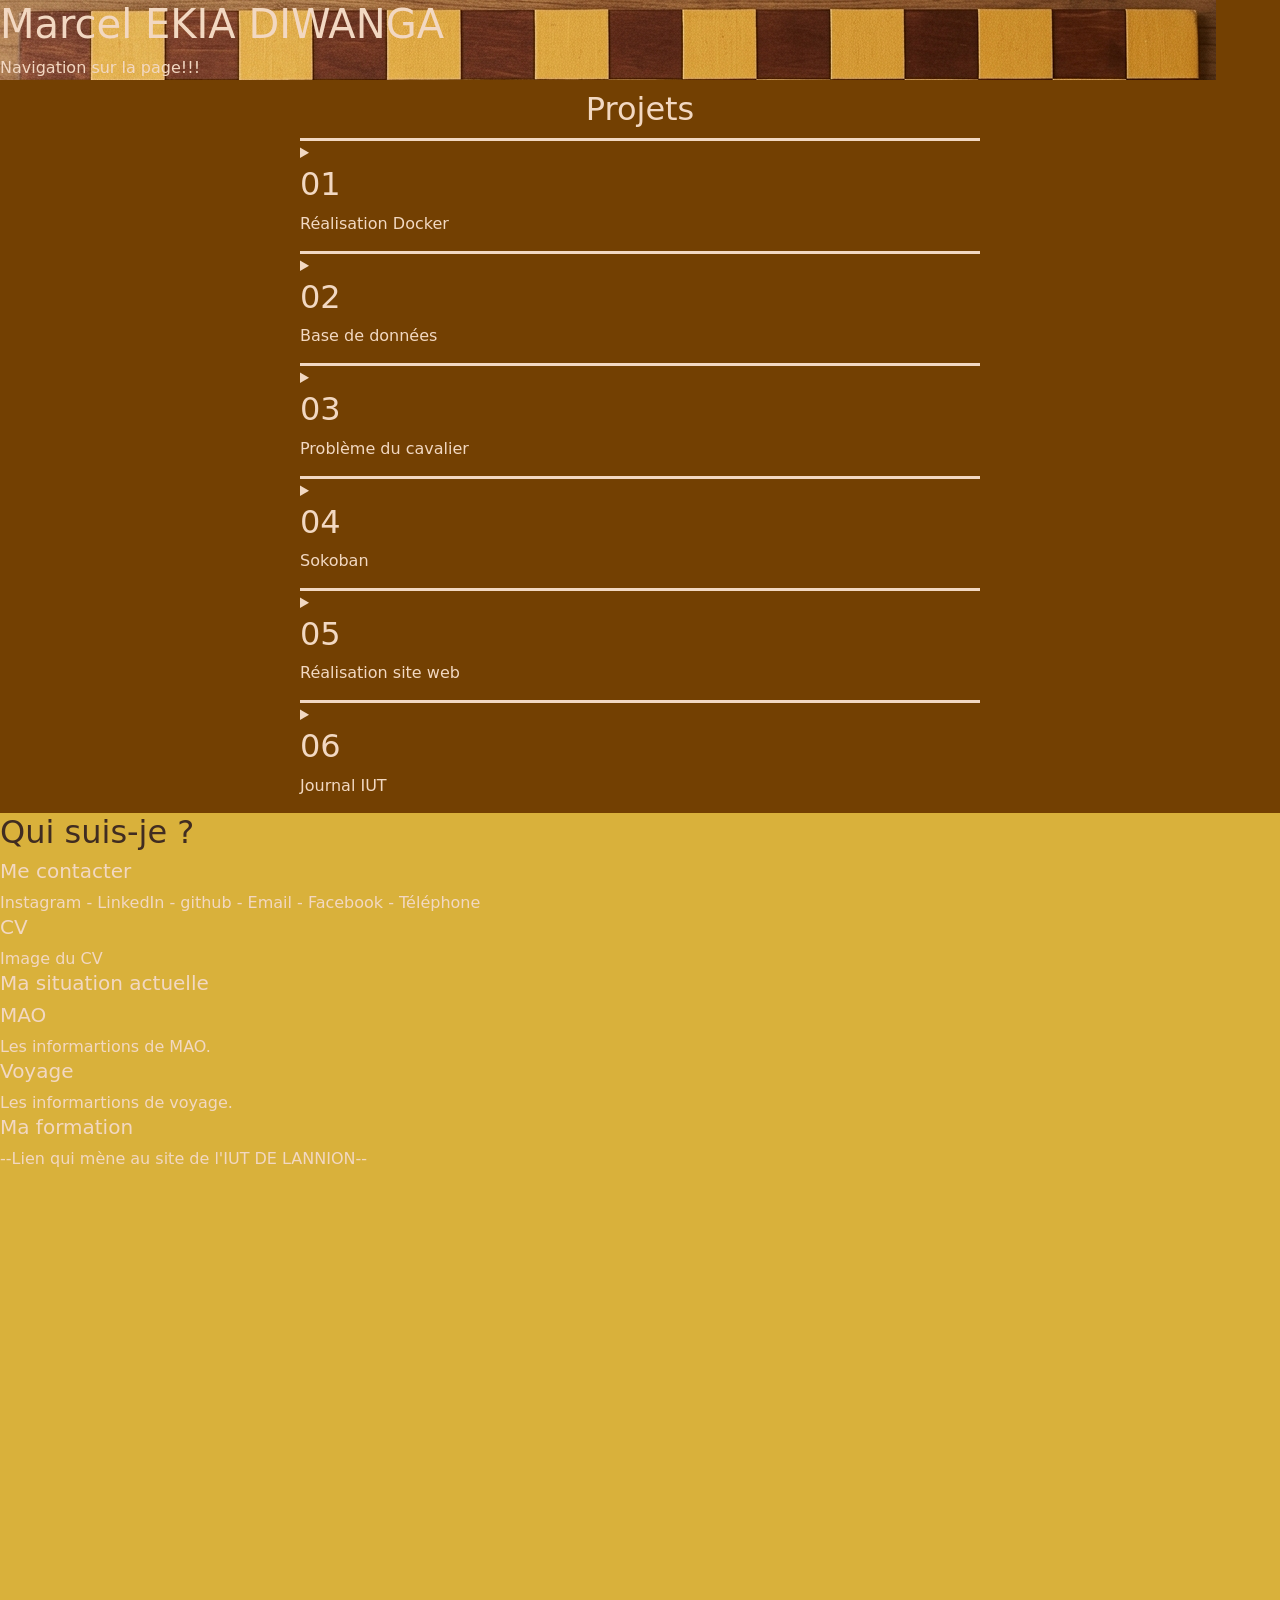
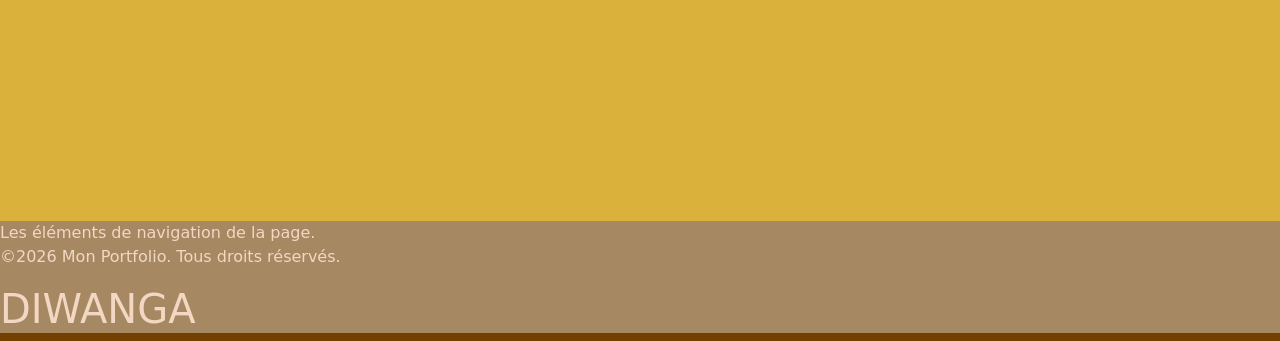
==== index.html @ 37ef294e "Intégration du site" ====
<!DOCTYPE html>
<html lang="fr">
<head>
    <meta charset="UTF-8">
    <meta name="viewport" content="width=device-width, initial-scale=1.0">
    <title>Portfolio de Marcel EKIA DIWANGA</title>
    <meta name="Accueil" type="html, css">
    <link rel="Stylesheet" href="bootstrap.min.css">
    <script src="bootstrap/js/bootstrap.bundle.js"></script>
    <link rel="Stylesheet" type="text/css" href="style.css">

</head>
<body>
    <header>
        <h1>Marcel EKIA DIWANGA</h1>
        <nav>Navigation sur la page!!!</nav>
    </header>
    <main>
        <section class="accordion-container">
            <div class="row justify-content-center">
                <h2 class="Projets">Projets</h2>
                <details>
                    <summary><h2>01</h2>Réalisation Docker</summary>
                    <div class="accordion-content">
                        <h3 class="competence">ADMINISTRER<h3>
                            <article>
                                <h4>OBJECTIF:</h4>
                                <p>Nous devions réaliser une chaîne de traitement automatisée de plusieurs fichiers
                                    pour une agence de tourisme.
                                </p>
                                <h4>PARTICIPATION:</h4>
                                <p>
                                    J'ai dû faire un script de conversion des fichiers xlsx en csv, et de traitement des 
                                    fichiers csv qui devaient être présentés dans un certain format pour l'étape suivate du projet.
                                </p>
                                <h4>RETOUR D'EXPERIENCE:</h4>
                                <p>
                                    Au niveau des acquis, je retiens la capacité de mettre en place et en équipe un script complexe qui utilise plusieurs
                                    languages (PHP, Bash, html).<br> Par contre l'utilisation des outils (php, bash) doit être amélioré pour de meilleures 
                                    réalisations. 
                                </p>
                            </article>
                        <p></p>
                    </div>
                </details>

                <details>
                    <summary><h2>02</h2>Base de données</summary>
                    <div class="accordion-content">
                        <h3 class="competence">GERER<h3>
                            <article>
                                <h4>OBJECTIF:</h4>
                                <p>concevoir un diagramme de classe visant à modéliser la structure de données d'un système de fourniture d'électricité.
                                    Ce modèle intègre les clients, les fournisseurs directs, tout en intégrant la gestion des contrats sous forme d'entité 
                                    métiers.
                                </p>
                                <h4>PARTICIPATION:</h4>
                                <p>Réalisation en équipe de deux étudiants, du diagramme de classe représentant la base de données en premier lieu, puis le graphe des 
                                    contraintes d'intégrité référentiel ainsi que les scripts de création et de suppression de la base en tutorial D.
                                </p>
                                <h4>RETOUR D'EXPERIENCE:</h4>
                                <p>J'ai pu comprendre par ce projet que la modélisation d'une base de donnée pouvait s'effectuer de plusieurs manières, et que pour une ambiguïté plusieurs trajectoires sont possibles.
                                </p>
                            </article>
                        <p></p>
                    </div>
                </details>

                <details>
                    <summary><h2>03</h2>Problème du cavalier</summary>
                    <div class="accordion-content">
                        <h3 class="competence">OPTIMISER<h3>
                            <article>
                                <h4>OBJECTIF:</h4>
                                <p>Programmer un algorithme de résolution du problème du cavalier en python.</p>
                                <h4>PARTICIPATION:</h4>
                                <p></p>
                                <h4>RETOUR D'EXPERIENCE:</h4>
                                <p>J'ai compris en réalisant ce projet que plus un algorithme est optimisé, moins il prends de temps à résoudre un problème. 
                                    Les problèmes en informatique requierent souvent plus d'optimisation qu'on ne le croit, et un problème peut se complexifier assez vite.
                                </p>
                            </article>
                        <p></p>
                    </div>
                </details>

                <details>
                    <summary><h2>04</h2>Sokoban</summary>
                    <div class="accordion-content">
                        <h3 class="competence">REALISER<h3>
                            <article>
                                <h4>OBJECTIF:</h4>
                                <p>Sokoban est un jeu développé dans les années 90. Il a fallu programmer en langage C, tout en respectant des consignes de programmation afin 
                                    que des mises à jour se fassent sans problème.
                                </p>
                                <h4>PARTICIPATION:</h4>
                                <p>J'ai écrit la totalité du programme de ce jeu. Pour y jouer, il faut se rendre dans le terminal et choisir un niveau après exécution du fichier.
                                    J'ai également mis en place un historique de déplacement, afin de pouvoir "undo" chaque action, pour mettre en place un moyen de sauvegarde.
                                </p>
                                <h4>RETOUR D'EXPERIENCE:</h4>
                                <p>Par ce projet,j'ai compris l'importance des tableaux (1D et 2D) et la réalisation d'un programme rempli de procédures et de fonctions dans un langage procédural comme le C. 
                                    La seule difficulté que j'ai rencontré sur ce projet a été de faire effectuer des mouvements de Sokoban qui apparaît directement sur une cible.
                                </p>
                            </article>
                        <p></p>
                    </div>
                </details>

                <details>
                    <summary><h2>05</h2>Réalisation site web</summary>
                    <div class="accordion-content">
                        <h3 class="competence">CONDUIRE<h3>
                            <article>
                                <h4>OBJECTIF:</h4>
                                <p>Construire un site vitrine composé de plusieurs pages qui développent les villes, les oeuvres, et les personnages d'un pays que nous devions choisir.
                                    Notre choix a été les Emirats Arabes Unis.
                                </p>
                                <h4>PARTICIPATION:</h4>
                                <p>Pour ce site web, j'ai du concevoir la page d'Accueil en utilisant obligatoirement html et css. Il a fallu faire une première conception sur Figma afin d'avoir toutes les idées visibles.</p>
                                <h4>RETOUR D'EXPERIENCE:</h4>
                                <p>En réalisant ce projet, j'ai dû faire face à mon manque de connaissance dans tout ce qui concerne le design et la cohérence d'un site web.</p>
                            </article>
                        <p></p>
                    </div>
                </details>

                <details>
                    <summary><h2>06</h2>Journal IUT</summary>
                    <div class="accordion-content">
                        <h3 class="competence">COLLABORER<h3>
                            <article>
                                <h4>OBJECTIF:</h4>
                                <p>Réaliser en groupe de plus d'une dizaine d'étudiants un journal universitaire. Ce journal devait respecter les directives d'un maître d'ouvrage.</p>
                                <h4>PARTICIPATION:</h4>
                                <p>Dans ce projet, il nous a fallu prendre des postes précis. J'en ai été rédacteur en chef. J'ai réaliser l'interview  d'un étudiant du département Mesures Physique de l'IUT.</p>
                                <h4>RETOUR D'EXPERIENCE:</h4>
                                <p>Il était dur à certains moments de mobiliser mon équipe et de les garder motivés. Cette première m'a permis de comprendre la difficulté que peuvent rencontrer les managers dans les entreprises qui doivent gérer les éléments motivés et ceux qui ne le sont pas dans 
                                    leurs équipes.
                                </p>
                            </article>
                        <p></p>
                    </div>
                </details>
            </div>
        </section>

        <section>
            <h2>Qui suis-je ?</h2>
            <div class="informations-container">

                <div class="contact-parent">
                    <h5>Me contacter</h5>

                    <div class="info-cachee">
                        <!--Les informartions de contact.-->
                        Instagram - LinkedIn - github - Email - Facebook - Téléphone
                    </div>
                </div>

                <div class="contact-parent">
                    <h5>CV</h5>

                    <div class="info-cachee">
                        <!--Image du CV-->
                        Image du CV
                    </div>
                </div>

                <div class="contact-parent">
                    <h5>Ma situation actuelle</h5>

                    <div class="info-cachee">
                        <!--Texte des notes-->
                    </div>
                </div>

                <div class="contact-parent">
                    <h5>MAO</h5>

                    <div class="info-cachee">
                        Les informartions de MAO.
                    </div>
                </div>

                <div class="contact-parent">
                    <h5>Voyage</h5>

                    <div class="info-cachee">
                        Les informartions de voyage.
                    </div>
                </div>

                <div class="contact-parent">
                    <h5>Ma formation</h5>

                    <div class="info-cachee">
                        <!--Lien qui mène au site de l'IUT DE LANNION.-->
                        --Lien qui mène au site de l'IUT DE LANNION--
                    </div>
                </div>

            </div>
        </section>

        <footer>
            <nav>Les éléments de navigation de la page.</nav>
            <p>&copy;2026 Mon Portfolio. Tous droits réservés.</p>
            <h1 class="titre-footer">DIWANGA<h1>
        </footer>
    </main>

</body>
---- style.css ----
body{
    background-color: #734002;
    color: #f2d8c2;
    max-width: 1440px;
}

header{
    background-image: url(Images/Gemini_Generated_Image_ot0ut5ot0ut5ot0u.png);
    background-repeat: no-repeat;
}

section{
    /*align-content: center;*/

}

.Projets{
    box-sizing: border-box;
    margin: 10px 40px;
    text-align: center;
}

section div summary{
    border-top-style: solid;
    border-top-width: 3px;
    margin: 0 300px 15px;
}

section:nth-of-type(2) {
    background-color: #d9b13b;
    /*width: 1440px;*/
    height: 1008px;
}

section:nth-of-type(2) h2{
    color: #402c21;
}

footer{
    background-color: #a68863;
}

.titre-footer{
    
}
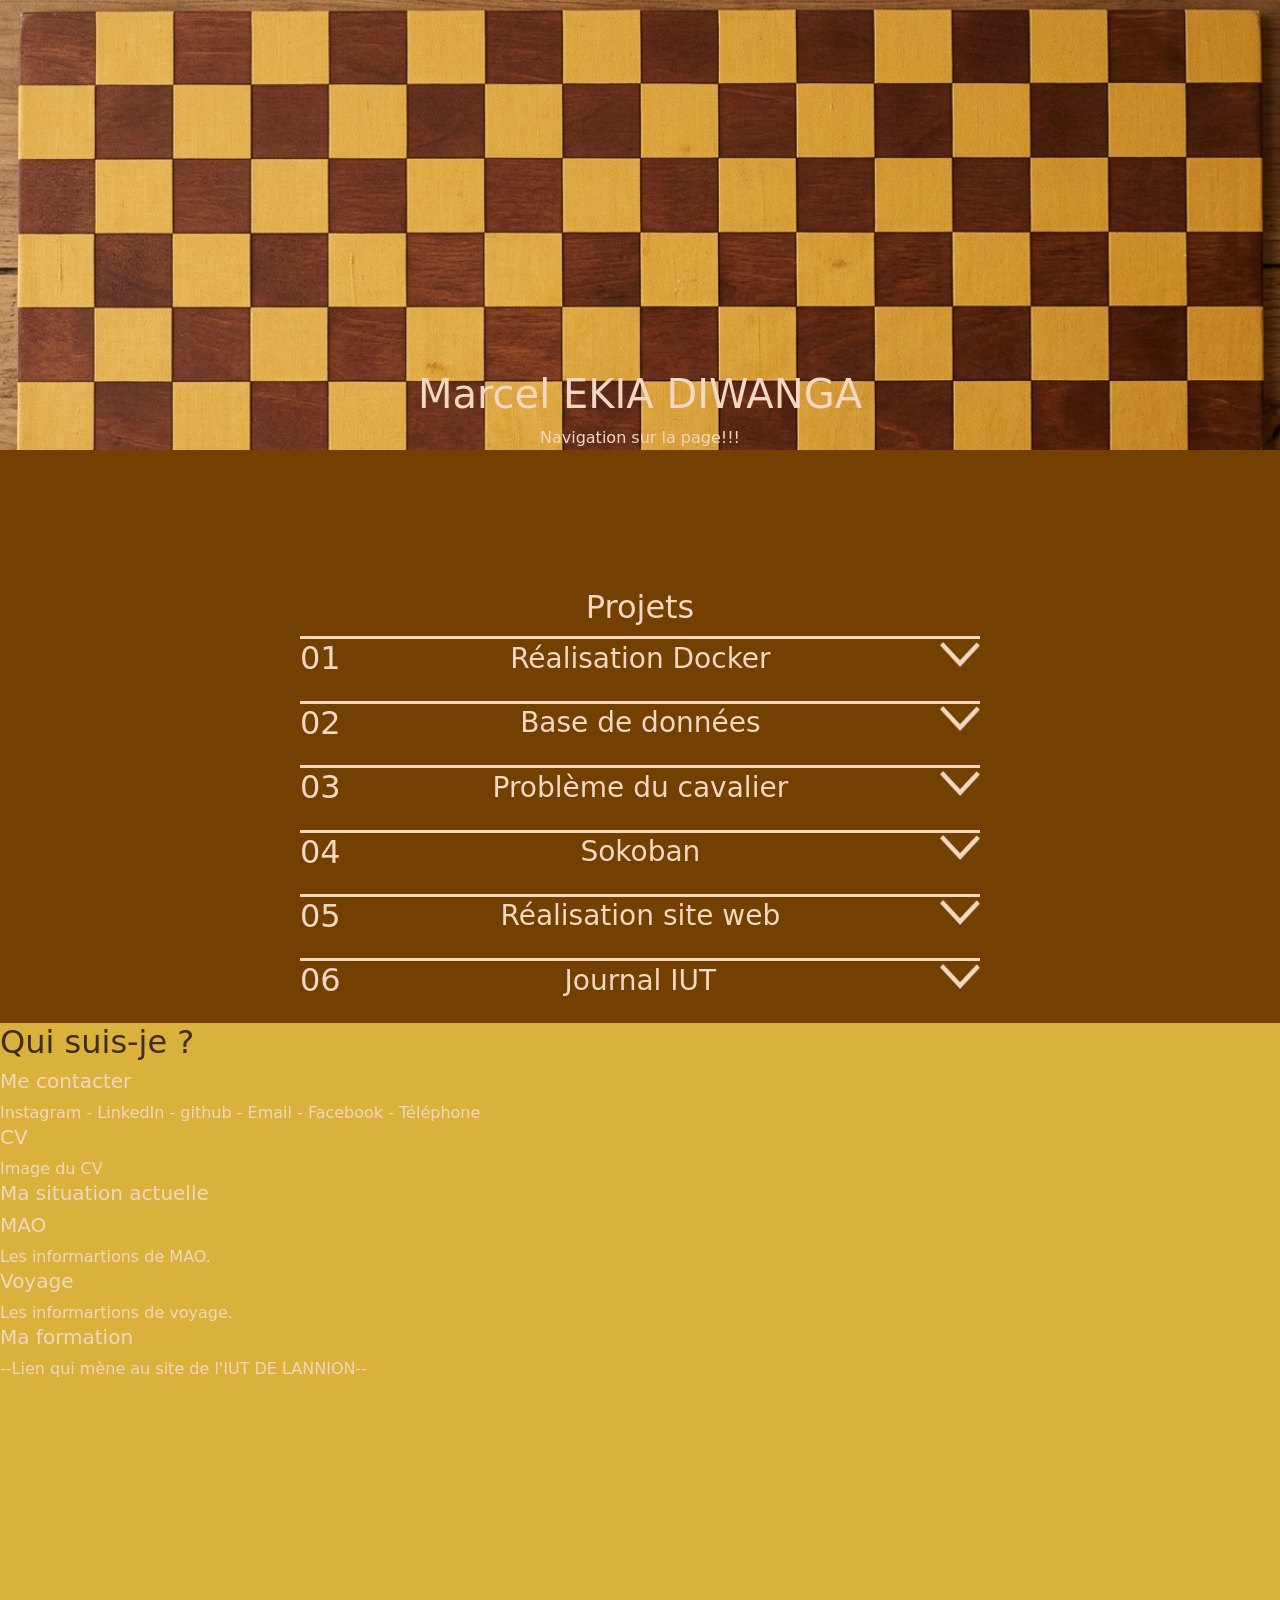
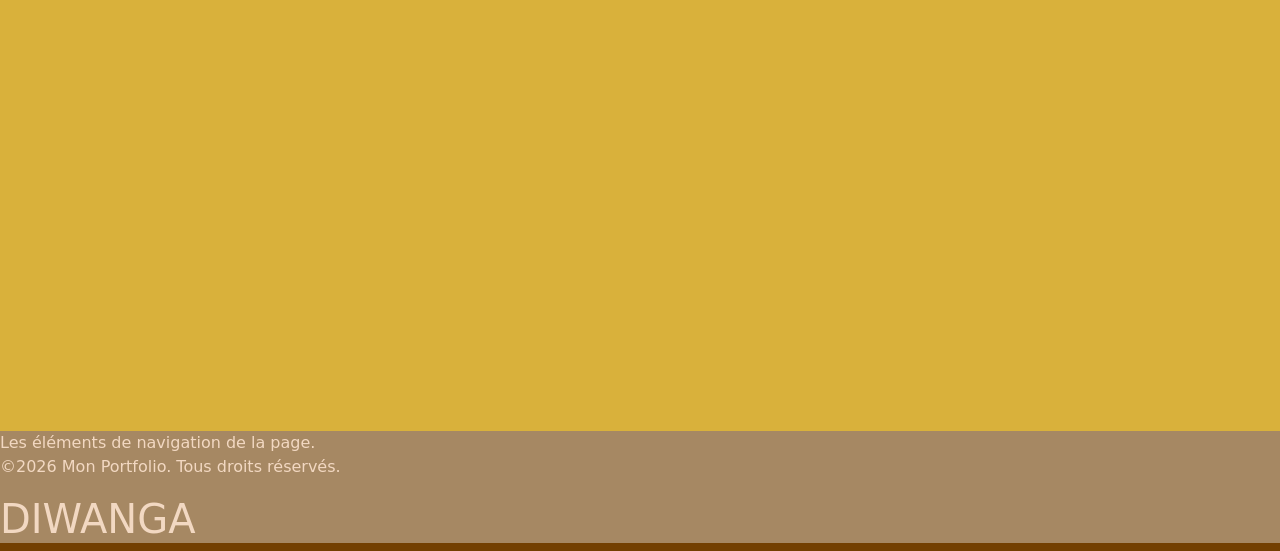
==== commit 3104bd02: "Mise à jour 01/06/2026" ====
--- a/index.html
+++ b/index.html
@@ -20,7 +20,13 @@
             <div class="row justify-content-center">
                 <h2 class="Projets">Projets</h2>
                 <details>
-                    <summary><h2>01</h2>Réalisation Docker</summary>
+                    <summary>
+                        <h2>01</h2>
+                        <h3>Réalisation Docker</h3>
+                        <figure>
+                            <img src="Images/Flèche.png" alt="flèche" width="40" height="25">
+                        </figure>
+                    </summary>
                     <div class="accordion-content">
                         <h3 class="competence">ADMINISTRER<h3>
                             <article>
@@ -45,7 +51,13 @@
                 </details>
 
                 <details>
-                    <summary><h2>02</h2>Base de données</summary>
+                    <summary>
+                        <h2>02</h2>
+                        <h3>Base de données</h3>
+                        <figure>
+                            <img src="Images/Flèche.png" alt="flèche" width="40" height="25">
+                        </figure>
+                    </summary>
                     <div class="accordion-content">
                         <h3 class="competence">GERER<h3>
                             <article>
@@ -67,7 +79,12 @@
                 </details>
 
                 <details>
-                    <summary><h2>03</h2>Problème du cavalier</summary>
+                    <summary><h2>03</h2>
+                        <h3>Problème du cavalier</h3>
+                        <figure>
+                            <img src="Images/Flèche.png" alt="flèche" width="40" height="25">
+                        </figure>
+                    </summary>
                     <div class="accordion-content">
                         <h3 class="competence">OPTIMISER<h3>
                             <article>
@@ -85,7 +102,12 @@
                 </details>
 
                 <details>
-                    <summary><h2>04</h2>Sokoban</summary>
+                    <summary><h2>04</h2>
+                        <h3>Sokoban</h3>
+                        <figure>
+                            <img src="Images/Flèche.png" alt="flèche" width="40" height="25">
+                        </figure>
+                    </summary>
                     <div class="accordion-content">
                         <h3 class="competence">REALISER<h3>
                             <article>
@@ -107,7 +129,12 @@
                 </details>
 
                 <details>
-                    <summary><h2>05</h2>Réalisation site web</summary>
+                    <summary><h2>05</h2>
+                        <h3>Réalisation site web</h3>
+                        <figure>
+                            <img src="Images/Flèche.png" alt="flèche" width="40" height="25">
+                        </figure>
+                    </summary>
                     <div class="accordion-content">
                         <h3 class="competence">CONDUIRE<h3>
                             <article>
@@ -125,7 +152,12 @@
                 </details>
 
                 <details>
-                    <summary><h2>06</h2>Journal IUT</summary>
+                    <summary><h2>06</h2>
+                        <h3>Journal IUT</h3>
+                        <figure>
+                            <img src="Images/Flèche.png" alt="flèche" width="40" height="25">
+                        </figure>
+                    </summary>
                     <div class="accordion-content">
                         <h3 class="competence">COLLABORER<h3>
                             <article>
--- a/style.css
+++ b/style.css
@@ -1,17 +1,25 @@
 body{
     background-color: #734002;
     color: #f2d8c2;
-    max-width: 1440px;
+    /*
+    margin: 0;
+    padding: 0;
+    */
 }
 
 header{
     background-image: url(Images/Gemini_Generated_Image_ot0ut5ot0ut5ot0u.png);
     background-repeat: no-repeat;
+    background-size: cover;
+    height: 450px;
+    text-align: center;
+    align-content: end;
 }
 
-section{
+section:nth-of-type(1){
     /*align-content: center;*/
-
+    padding-top: 10%;
+    align-items: center;
 }
 
 .Projets{
@@ -24,7 +32,18 @@
     border-top-style: solid;
     border-top-width: 3px;
     margin: 0 300px 15px;
+    /*Affichage des éléments en ligne*/
+    display: flex;
+    flex-direction: row;
+    justify-content: space-between;
+    align-items: center;
 }
+
+section div details:nth-of-type(1) div:nth-of-type(1){
+    background-color: #a94a9b;
+    height: 650px;
+    padding-top: 10%;
+} 
 
 section:nth-of-type(2) {
     background-color: #d9b13b;
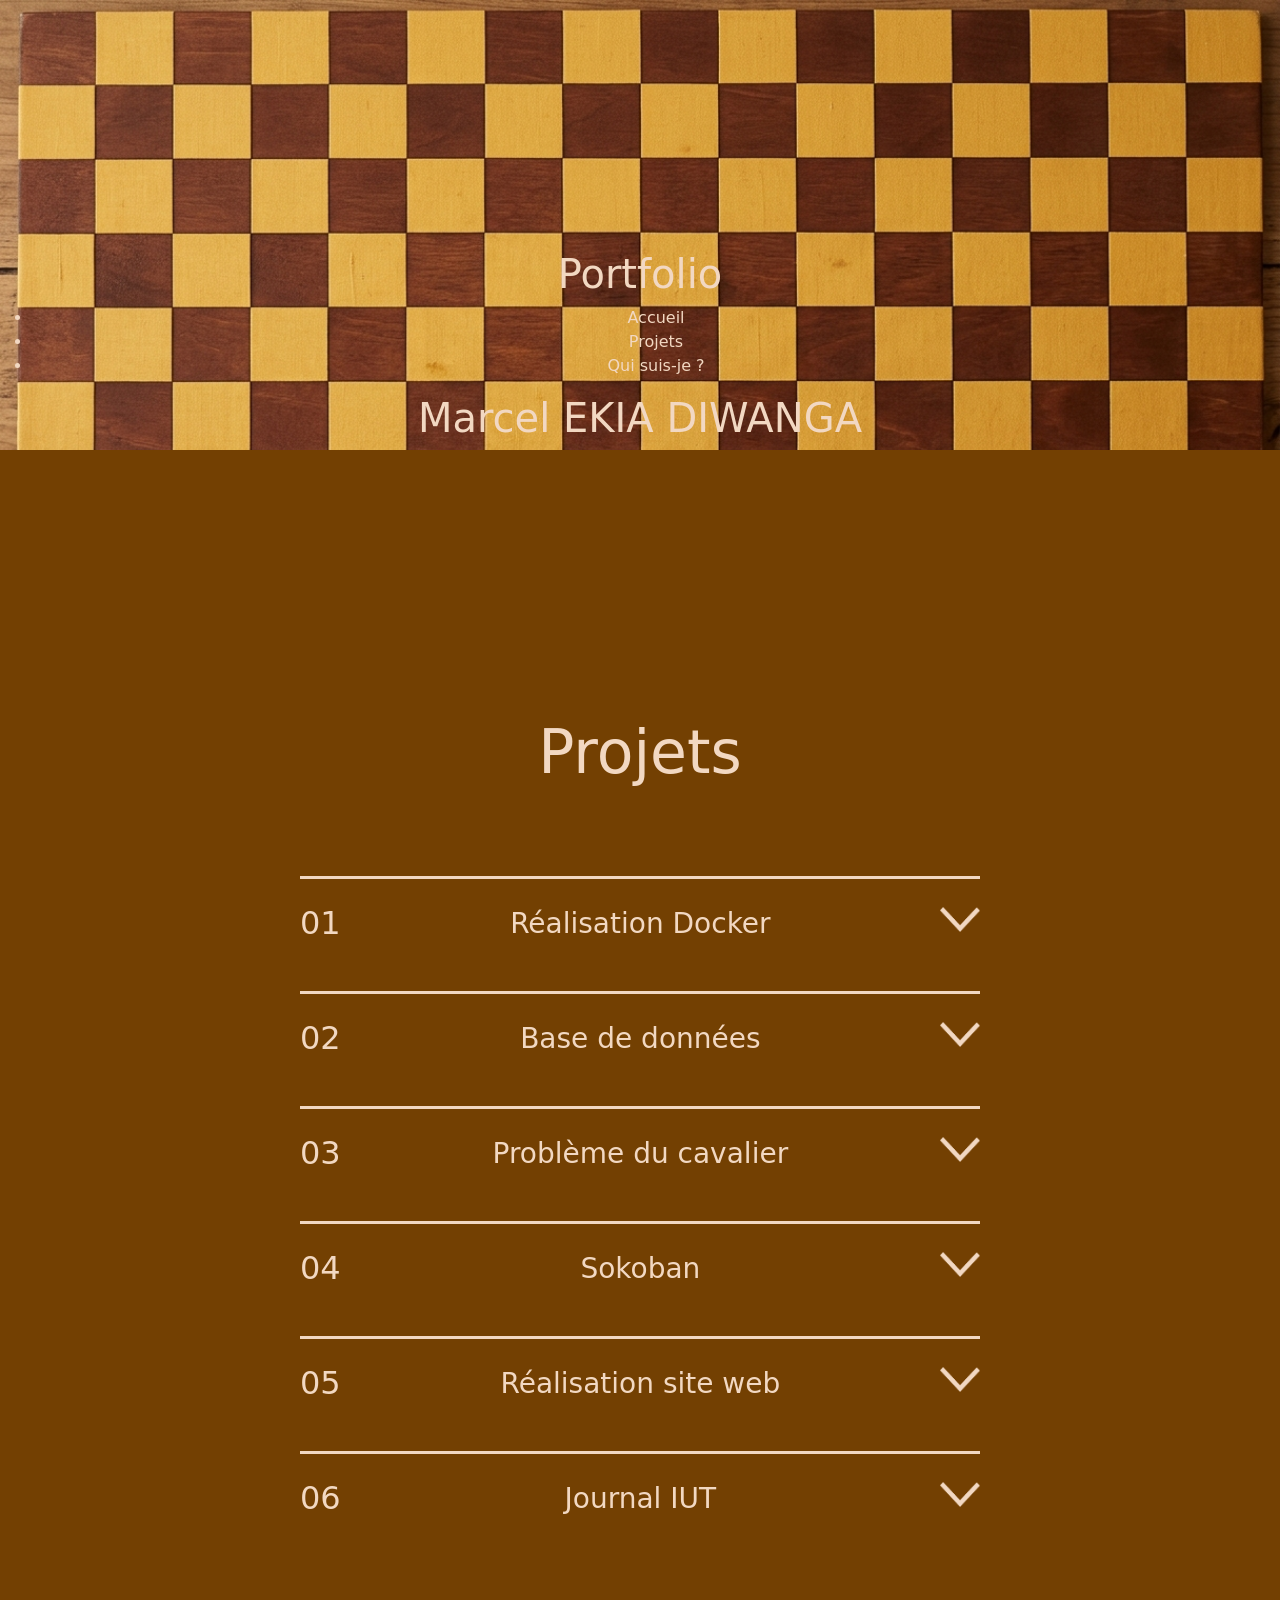
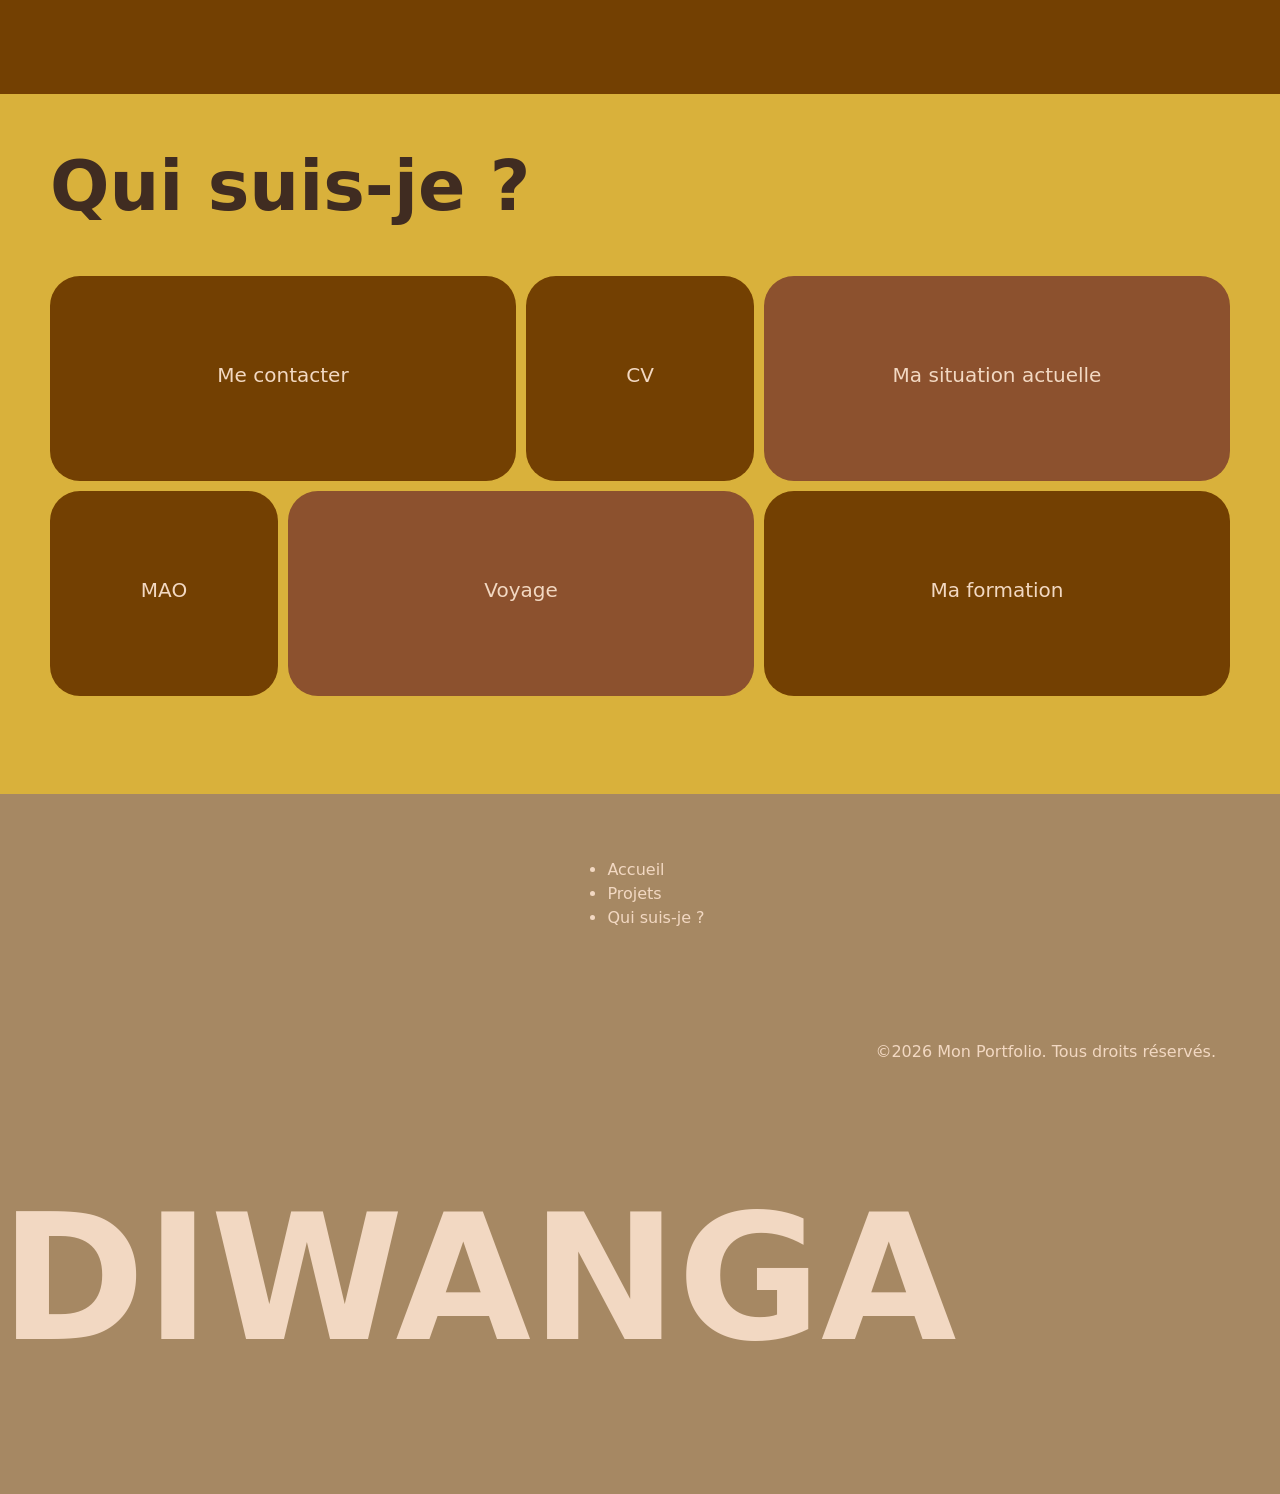
==== commit d6f8b380: "mise à jour 05/06" ====
--- a/index.html
+++ b/index.html
@@ -12,8 +12,15 @@
 </head>
 <body>
     <header>
+        <h1>Portfolio</h1>
+        <nav>
+            <ul>
+                <li>Accueil</li>
+                <li>Projets</li>
+                <li>Qui suis-je ?</li>
+            </ul>
+        </nav>
         <h1>Marcel EKIA DIWANGA</h1>
-        <nav>Navigation sur la page!!!</nav>
     </header>
     <main>
         <section class="accordion-container">
@@ -185,7 +192,33 @@
 
                     <div class="info-cachee">
                         <!--Les informartions de contact.-->
-                        Instagram - LinkedIn - github - Email - Facebook - Téléphone
+                        <!--LinkedIn - github - Email - Téléphone-->
+                        <ul>
+                            <li>
+                                <figure>
+                                    <img src="Images/puces/github.svg" alt="Github" title="Github">
+                                </figure>
+                                <a href="https://github.com/edmaur1">edmaur1</a>
+                            </li>
+                            <li>
+                                <figure>
+                                    <img src="Images/puces/linkedIn.png" alt="linkedIn" title="linkedIn">
+                                </figure>
+                                <a href="https://fr.linkedin.com/in/marcel-maurain-ekia-diwanga-4840a6336?trk=people-guest_people_search-card">Marcel Maurain EKIA DIWANGA</a>
+                            </li>
+                            <li>
+                                <figure>
+                                    <img src="Images/puces/email-icon.png" alt="email" title="email">
+                                </figure>
+                                <a href="mailto:marcelmaurain.e@gmail.com">marcelmaurain.e@gmail.com</a>
+                            </li>
+                            <li>
+                                <figure>
+                                    <img src="Images/puces/phone.png" alt="téléphone" title="téléphone">
+                                    +33 6 23 33 42 49
+                                </figure>
+                            </li>
+                        </ul>
                     </div>
                 </div>
 
@@ -194,7 +227,7 @@
 
                     <div class="info-cachee">
                         <!--Image du CV-->
-                        Image du CV
+                        <a href="Documents/PPP CV_Marcel_EKIA.pdf" download="cv_marcel_ekia">Voici mon cv !</a>
                     </div>
                 </div>
 
@@ -235,7 +268,13 @@
         </section>
 
         <footer>
-            <nav>Les éléments de navigation de la page.</nav>
+            <nav>
+                <ul>
+                    <li>Accueil</li>
+                    <li>Projets</li>
+                    <li>Qui suis-je ?</li>
+                </ul>
+            </nav>
             <p>&copy;2026 Mon Portfolio. Tous droits réservés.</p>
             <h1 class="titre-footer">DIWANGA<h1>
         </footer>
--- a/style.css
+++ b/style.css
@@ -18,7 +18,8 @@
 
 section:nth-of-type(1){
     /*align-content: center;*/
-    padding-top: 10%;
+    padding-top: 20%;
+    padding-bottom: 10%;
     align-items: center;
 }
 
@@ -26,11 +27,14 @@
     box-sizing: border-box;
     margin: 10px 40px;
     text-align: center;
+    height: 150px;
+    font-size: 60px;
 }
 
 section div summary{
     border-top-style: solid;
     border-top-width: 3px;
+    height: 100px;
     margin: 0 300px 15px;
     /*Affichage des éléments en ligne*/
     display: flex;
@@ -42,23 +46,156 @@
 section div details:nth-of-type(1) div:nth-of-type(1){
     background-color: #a94a9b;
     height: 650px;
-    padding-top: 10%;
-} 
+    padding-top: 8%;
+} 
+
+section div details:nth-of-type(2) div:nth-of-type(1){
+    background-color: #134a18;
+    height: 650px;
+    padding-top: 8%;
+}
+
+section div details:nth-of-type(3) div:nth-of-type(1){
+    background-color: #132848;
+    height: 650px;
+    padding-top: 8%;
+} 
+
+section div details:nth-of-type(4) div:nth-of-type(1){
+    background-color: #892424;
+    height: 650px;
+    padding-top: 8%;
+} 
+
+section div details:nth-of-type(5) div:nth-of-type(1){
+    background-color: #17484b;
+    height: 650px;
+    padding-top: 8%;
+} 
+
+section div details:nth-of-type(6) div:nth-of-type(1){
+    background-color: #3b430d;
+    height: 650px;
+    padding-top: 8%;
+}
 
 section:nth-of-type(2) {
     background-color: #d9b13b;
-    /*width: 1440px;*/
-    height: 1008px;
+    padding: 50px 50px;
+    height: 700px;
+}
+
+.informations-container{
+    height: 450px;
+    padding-top: 40px;
+    display: grid;
+    grid-template-columns: 1fr 1fr 1fr 1fr 1fr;
+    grid-template-rows: 50% 50%;
+    grid-gap: 10px;
+    grid-auto-flow: row;
+}
+
+.informations-container div{
+    text-align: center;
+    align-content: center;
+}
+
+.informations-container div:nth-of-type(1){
+    border-radius: 30px;
+    /*Début*/
+    grid-column-start: 1;
+    grid-row-start: 1;
+    /*Fin*/
+    grid-row-end: 2;
+    grid-column-end: 3;
+}
+
+.informations-container div:nth-of-type(2){
+    border-radius: 30px;
+    /*Début*/
+    grid-column-start: 3;
+    grid-row-start: 1;
+    /*Fin*/
+    grid-row-end: 2;
+    grid-column-end: 4;
+}
+
+.informations-container div:nth-of-type(3){
+    background-color: #8c512e;
+    border-radius: 30px;
+    /*Début*/
+    grid-column-start: 4;
+    grid-row-start: 1;
+    /*Fin*/
+    grid-row-end: 2;
+    grid-column-end: 6;
+}
+
+.informations-container div:nth-of-type(4){
+    border-radius: 30px;
+    /*Début*/
+    grid-column-start: 1;
+    grid-row-start: 2;
+    /*Fin*/
+    grid-row-end: 3;
+    grid-column-end: 2;
+}
+
+.informations-container div:nth-of-type(5){
+    background-color: #8c512e;
+    border-radius: 30px;
+    /*Début*/
+    grid-column-start: 2;
+    grid-row-start: 2;
+    /*Fin*/
+    grid-row-end: 3;
+    grid-column-end: 4;
+}
+
+.informations-container div:nth-of-type(6){
+    border-radius: 30px;
+    /*Début*/
+    grid-column-start: 4;
+    grid-row-start: 2;
+    /*Fin*/
+    grid-row-end: 3;
+    grid-column-end: 6;
+}
+
+.info-cachee{
+    display: none;
 }
 
 section:nth-of-type(2) h2{
     color: #402c21;
+    font-size: 70px;
+    font-weight: 700;
+}
+
+.contact-parent{
+    background-color: #734002;
 }
 
 footer{
+    padding-top: 5%;
     background-color: #a68863;
+    height: 700px;
+    display: flex;
+    flex-direction: column;
+    justify-content: space-between;
+    align-content: stretch;
+}
+
+footer p{
+    align-self: flex-end;
+    padding-right: 4em;
+}
+
+footer nav{
+    align-self: center;
 }
 
 .titre-footer{
-    
+    font-size: 175px;
+    font-weight: 900;
 }
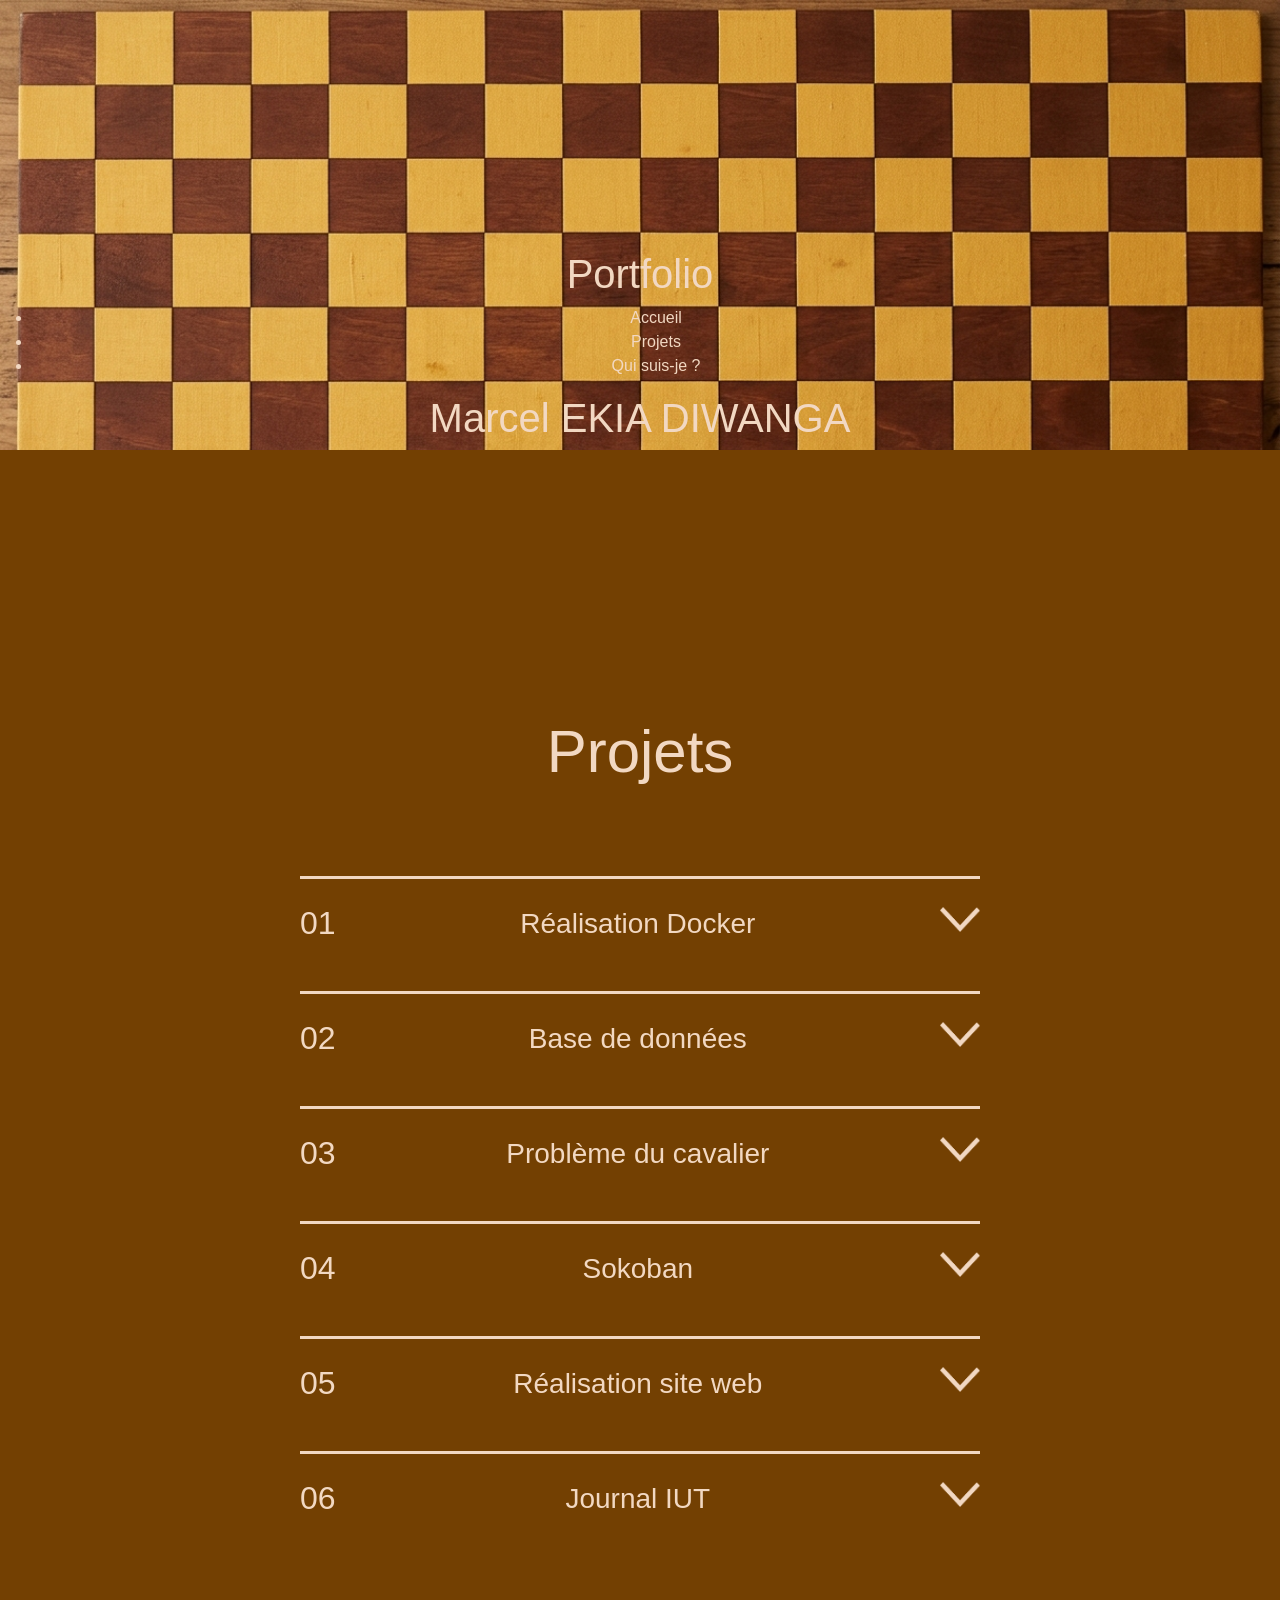
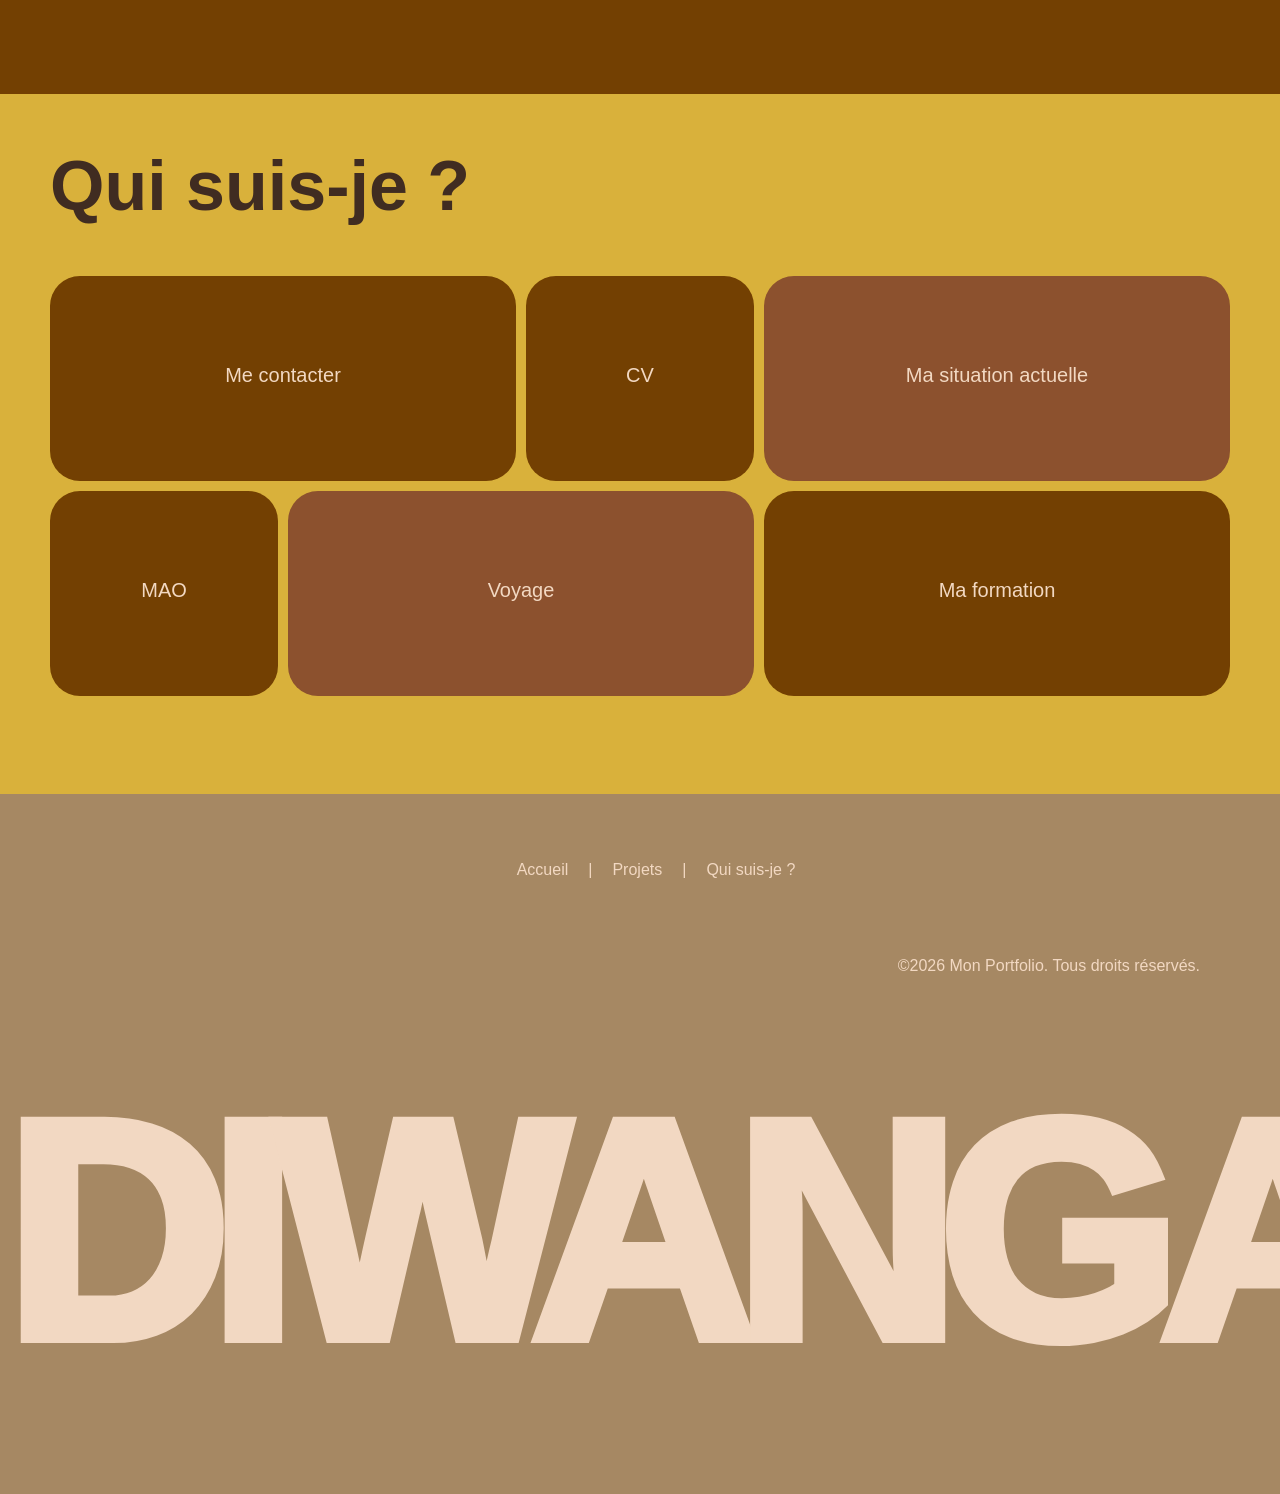
==== commit 06ffe946: "modified" ====
--- a/index.html
+++ b/index.html
@@ -196,25 +196,25 @@
                         <ul>
                             <li>
                                 <figure>
-                                    <img src="Images/puces/github.svg" alt="Github" title="Github">
+                                    <img src="Images/puces/github.svg" alt="Github" title="Github" height="30px" width="30px">
                                 </figure>
                                 <a href="https://github.com/edmaur1">edmaur1</a>
                             </li>
                             <li>
                                 <figure>
-                                    <img src="Images/puces/linkedIn.png" alt="linkedIn" title="linkedIn">
+                                    <img src="Images/puces/linkedIn.png" alt="linkedIn" title="linkedIn" height="30px" width="30px">
                                 </figure>
                                 <a href="https://fr.linkedin.com/in/marcel-maurain-ekia-diwanga-4840a6336?trk=people-guest_people_search-card">Marcel Maurain EKIA DIWANGA</a>
                             </li>
                             <li>
                                 <figure>
-                                    <img src="Images/puces/email-icon.png" alt="email" title="email">
+                                    <img src="Images/puces/email-icon.png" alt="email" title="email" height="30px" width="30px">
                                 </figure>
                                 <a href="mailto:marcelmaurain.e@gmail.com">marcelmaurain.e@gmail.com</a>
                             </li>
                             <li>
                                 <figure>
-                                    <img src="Images/puces/phone.png" alt="téléphone" title="téléphone">
+                                    <img src="Images/puces/phone.png" alt="téléphone" title="téléphone" height="30px" width="30px">
                                     +33 6 23 33 42 49
                                 </figure>
                             </li>
@@ -235,7 +235,7 @@
                     <h5>Ma situation actuelle</h5>
 
                     <div class="info-cachee">
-                        <!--Texte des notes-->
+                        <a href="situation-actu.html">Clique ici!</a>
                     </div>
                 </div>
 
@@ -243,7 +243,10 @@
                     <h5>MAO</h5>
 
                     <div class="info-cachee">
-                        Les informartions de MAO.
+                        <p>
+                            Bientôt 10 ans que j'en fais ! J'ai travaillé avec plusieurs artistes, et en voici une réalisation.
+                            <br>><a href="https://www.youtube.com/watch?v=hN0AUqyIWaU&list=RDhN0AUqyIWaU&start_radio=1">Découvrez ici!</a>
+                        </p>
                     </div>
                 </div>
 
@@ -251,7 +254,7 @@
                     <h5>Voyage</h5>
 
                     <div class="info-cachee">
-                        Les informartions de voyage.
+                        <p>Des destinations diverses (Maroc, Cameroun, Guinée Equatorial, Espagne, Allemagne) qui m'ont construit, et qui ont fait de moi une personne adaptable, capable de communiquer malgré la barrière de la langue.</p>
                     </div>
                 </div>
 
@@ -260,7 +263,9 @@
 
                     <div class="info-cachee">
                         <!--Lien qui mène au site de l'IUT DE LANNION.-->
-                        --Lien qui mène au site de l'IUT DE LANNION--
+                        Le Bachelor Universitaire Technologique de 
+                        <a href="https://formations.univ-rennes.fr/mention/bachelor-universitaire-de-technologie-mention-informatique"
+                        >l'IUT DE LANNION</a>
                     </div>
                 </div>
 
@@ -270,8 +275,8 @@
         <footer>
             <nav>
                 <ul>
-                    <li>Accueil</li>
-                    <li>Projets</li>
+                    <li>Accueil</li>|
+                    <li>Projets</li>|
                     <li>Qui suis-je ?</li>
                 </ul>
             </nav>
--- a/style.css
+++ b/style.css
@@ -5,6 +5,7 @@
     margin: 0;
     padding: 0;
     */
+    font-family: 'Segoe UI', Tahoma, Geneva, Verdana, sans-serif;
 }
 
 header{
@@ -43,39 +44,56 @@
     align-items: center;
 }
 
+.competence{
+    position: relative;
+    top: -100px;
+    text-align: end;
+    font-weight: 900;
+}
+
+.accordion-content{
+    padding: 0 3%;
+}
+
+.accordion-content article p{
+    margin-left: 25%;
+    width: 800px;
+    text-align: justify;
+}
+
 section div details:nth-of-type(1) div:nth-of-type(1){
     background-color: #a94a9b;
-    height: 650px;
-    padding-top: 8%;
+    padding-top: 8%;
+    padding-bottom: 4%;
 } 
 
 section div details:nth-of-type(2) div:nth-of-type(1){
     background-color: #134a18;
-    height: 650px;
-    padding-top: 8%;
+    padding-top: 8%;
+    padding-bottom: 4%;
 }
 
 section div details:nth-of-type(3) div:nth-of-type(1){
     background-color: #132848;
-    height: 650px;
-    padding-top: 8%;
+    padding-top: 8%;
+    padding-bottom: 4%;
 } 
 
 section div details:nth-of-type(4) div:nth-of-type(1){
     background-color: #892424;
-    height: 650px;
+    padding-bottom: 4%;
     padding-top: 8%;
 } 
 
 section div details:nth-of-type(5) div:nth-of-type(1){
     background-color: #17484b;
-    height: 650px;
+    padding-bottom: 4%;
     padding-top: 8%;
 } 
 
 section div details:nth-of-type(6) div:nth-of-type(1){
     background-color: #3b430d;
-    height: 650px;
+    padding-bottom: 4%;
     padding-top: 8%;
 }
 
@@ -83,6 +101,18 @@
     background-color: #d9b13b;
     padding: 50px 50px;
     height: 700px;
+}
+
+section:nth-of-type(2) div div div ul{
+    padding-top: 3%;
+    padding-left: 5%;
+}
+
+section:nth-of-type(2) div div div ul li{
+    display: flex;
+    flex-direction: row;
+    row-gap: 0;
+    justify-content: flex-start;
 }
 
 .informations-container{
@@ -150,6 +180,8 @@
     /*Fin*/
     grid-row-end: 3;
     grid-column-end: 4;
+
+    padding: 5% 8%;
 }
 
 .informations-container div:nth-of-type(6){
@@ -172,6 +204,16 @@
     font-weight: 700;
 }
 
+/*Les animations*/
+.contact-parent:hover h5 {
+    display: none;
+}
+
+.contact-parent:hover .info-cachee {
+    display: block;
+}
+/**/
+
 .contact-parent{
     background-color: #734002;
 }
@@ -188,14 +230,29 @@
 
 footer p{
     align-self: flex-end;
-    padding-right: 4em;
+    margin-right: 5em;
 }
 
 footer nav{
     align-self: center;
 }
 
+footer nav ul{
+    list-style: none;
+    display: flex;
+    flex-direction: row;
+}
+
+footer nav li{
+    display: inline-block;
+    margin-right: 20px;
+    margin-left: 20px;
+}
+
 .titre-footer{
-    font-size: 175px;
-    font-weight: 900;
+    align-self: flex-start;
+    justify-content: flex-end;
+    letter-spacing: -20px;
+    font-size: 310px;
+    font-weight: 1000;
 }
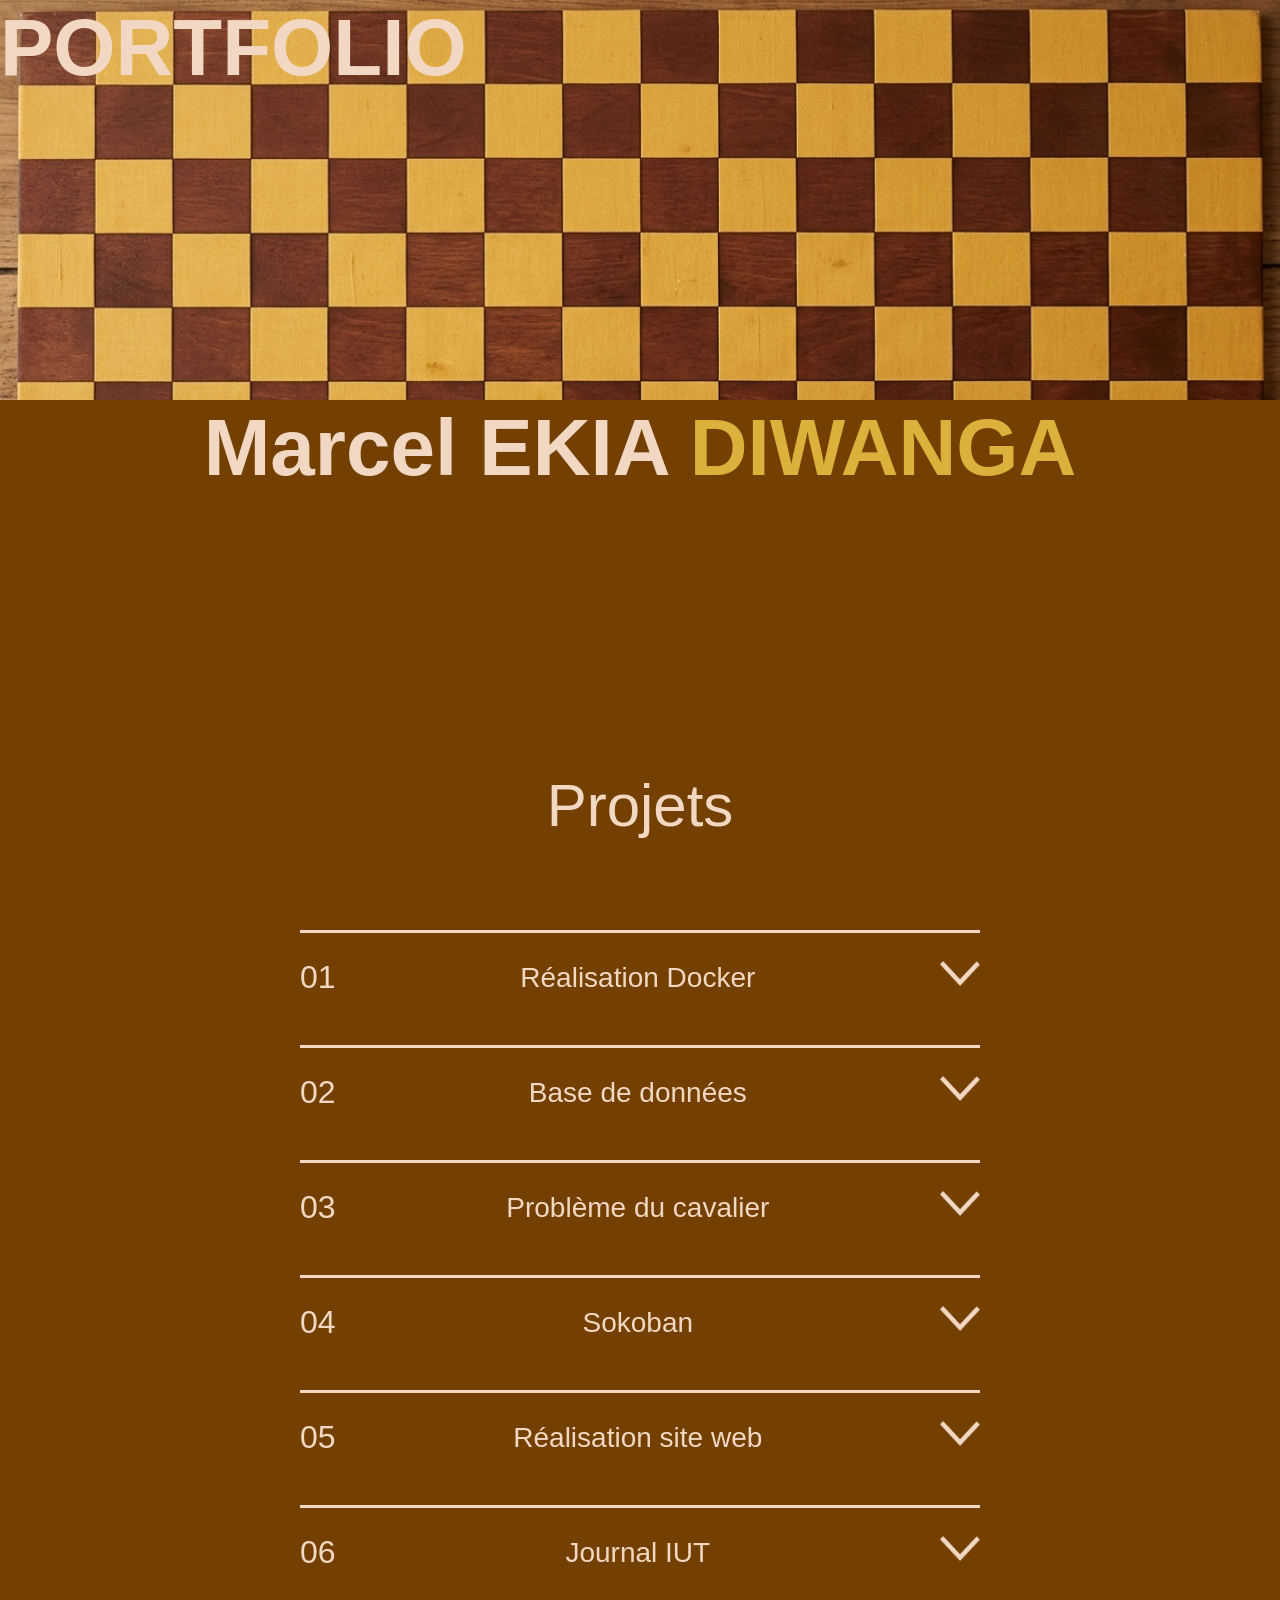
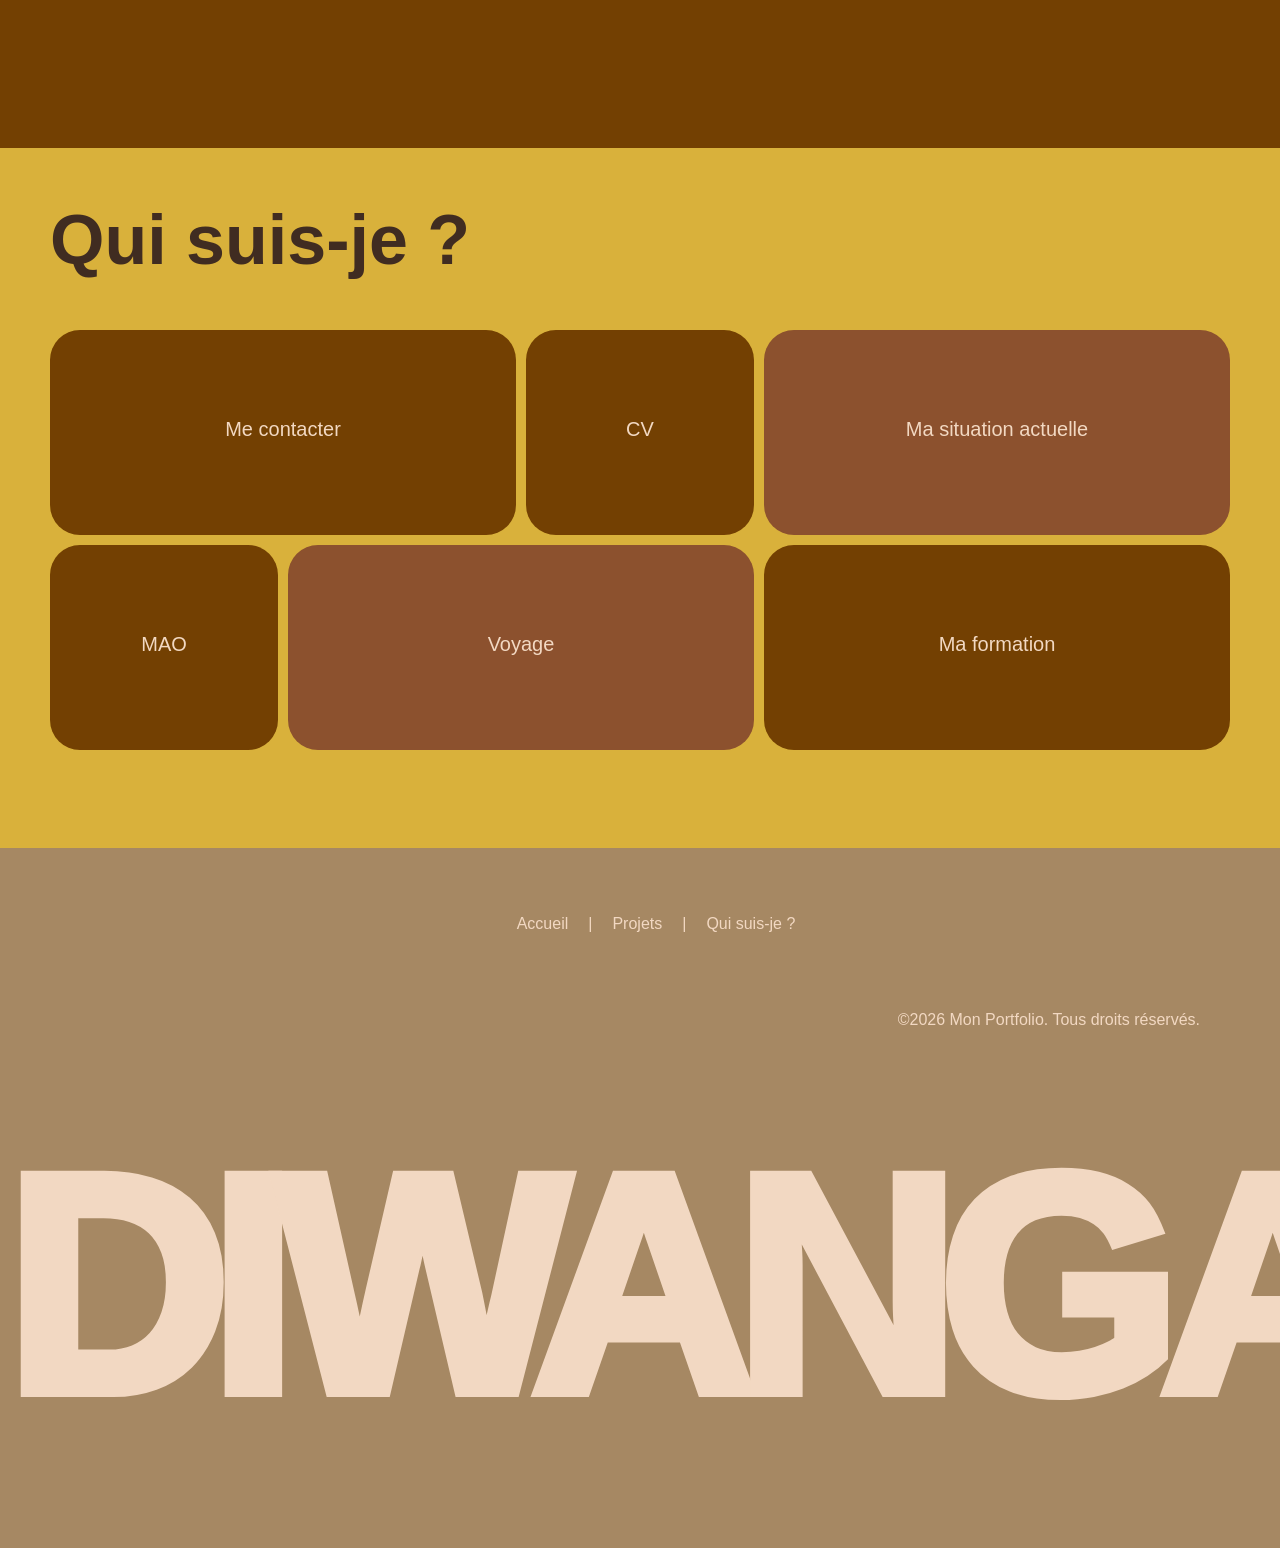
==== commit 276525c3: "modified last 05/06" ====
--- a/index.html
+++ b/index.html
@@ -13,6 +13,7 @@
 <body>
     <header>
         <h1>Portfolio</h1>
+        <!--
         <nav>
             <ul>
                 <li>Accueil</li>
@@ -20,12 +21,13 @@
                 <li>Qui suis-je ?</li>
             </ul>
         </nav>
-        <h1>Marcel EKIA DIWANGA</h1>
+        -->
     </header>
     <main>
+        <h1>Marcel EKIA <span class="mot-color">DIWANGA</span></h1>
         <section class="accordion-container">
             <div class="row justify-content-center">
-                <h2 class="Projets">Projets</h2>
+                <h2 class="Projets">Projets</h2> 
                 <details>
                     <summary>
                         <h2>01</h2>
@@ -188,7 +190,7 @@
             <div class="informations-container">
 
                 <div class="contact-parent">
-                    <h5>Me contacter</h5>
+                    <h5 class="titre-visible">Me contacter</h5>
 
                     <div class="info-cachee">
                         <!--Les informartions de contact.-->
@@ -223,7 +225,7 @@
                 </div>
 
                 <div class="contact-parent">
-                    <h5>CV</h5>
+                    <h5 class="titre-visible">CV</h5>
 
                     <div class="info-cachee">
                         <!--Image du CV-->
@@ -232,7 +234,7 @@
                 </div>
 
                 <div class="contact-parent">
-                    <h5>Ma situation actuelle</h5>
+                    <h5 class="titre-visible">Ma situation actuelle</h5>
 
                     <div class="info-cachee">
                         <a href="situation-actu.html">Clique ici!</a>
@@ -240,7 +242,7 @@
                 </div>
 
                 <div class="contact-parent">
-                    <h5>MAO</h5>
+                    <h5 class="titre-visible">MAO</h5>
 
                     <div class="info-cachee">
                         <p>
@@ -251,7 +253,7 @@
                 </div>
 
                 <div class="contact-parent">
-                    <h5>Voyage</h5>
+                    <h5 class="titre-visible">Voyage</h5>
 
                     <div class="info-cachee">
                         <p>Des destinations diverses (Maroc, Cameroun, Guinée Equatorial, Espagne, Allemagne) qui m'ont construit, et qui ont fait de moi une personne adaptable, capable de communiquer malgré la barrière de la langue.</p>
@@ -259,7 +261,7 @@
                 </div>
 
                 <div class="contact-parent">
-                    <h5>Ma formation</h5>
+                    <h5 class="titre-visible">Ma formation</h5>
 
                     <div class="info-cachee">
                         <!--Lien qui mène au site de l'IUT DE LANNION.-->
--- a/style.css
+++ b/style.css
@@ -11,10 +11,27 @@
 header{
     background-image: url(Images/Gemini_Generated_Image_ot0ut5ot0ut5ot0u.png);
     background-repeat: no-repeat;
+    background-attachment: fixed;
     background-size: cover;
-    height: 450px;
+    height: 400px;
+    text-align: start;
+    text-transform: uppercase;
+    align-content: start;
+}
+
+header h1{
+    font-weight: 700;
+    font-size: 80px;
+}
+
+main h1{
     text-align: center;
-    align-content: end;
+    font-weight: 700;
+    font-size: 80px;
+}
+
+.mot-color{
+    color: #d9b13b;
 }
 
 section:nth-of-type(1){
@@ -255,4 +272,105 @@
     letter-spacing: -20px;
     font-size: 310px;
     font-weight: 1000;
+
+    animation: fadeUp 1s ease forwards;
+}
+
+@keyframes fadeUp{
+    from{
+        opacity: 0;
+        transform: translateY(80px);
+    }
+    to{
+        opacity: 1;
+        transform: translateY(0);
+    }
+}
+
+/*Animation grid*/
+
+/*Rotation de la flèche*/
+summary figure img {
+    transition: transform 0.4s ease;
+}
+
+details[open] summary figure img {
+    transform: rotate(180deg);
+}
+
+/*effet glissemement*/
+.accordion-content {
+    transform: scaleY(0);
+    opacity: 0;
+    transform-origin: top;
+}
+
+details[open] .accordion-content {
+    animation: unfold 0.5s ease forwards;
+}
+
+@keyframes unfold {
+    from {
+        transform: scaleY(0);
+        opacity: 0;
+    }
+    to {
+        transform: scaleY(1);
+        opacity: 1;
+    }
+}
+
+/* État initial */
+.titre-visible {
+    opacity: 1;
+}
+
+.info-cachee {
+    opacity: 0;
+    transform: translateY(100%);
+}
+
+/* Déclenchement */
+.contact-parent:hover .titre-visible {
+    animation: sortieTitre 0.4s forwards;
+}
+
+.contact-parent:hover .info-cachee {
+    animation: entreeInfo 0.4s forwards;
+}
+
+/* Le titre monte et disparaît */
+@keyframes sortieTitre {
+    0% {
+        transform: translateY(0);
+        opacity: 1;
+    }
+
+    70% {
+        transform: translateY(-100%);
+        opacity: 0;
+    }
+
+    100% {
+        transform: translateY(-100%);
+        opacity: 0;
+    }
+}
+
+/* Le contenu attend puis remonte */
+@keyframes entreeInfo {
+    0% {
+        transform: translateY(100%);
+        opacity: 0;
+    }
+
+    40% {
+        transform: translateY(100%);
+        opacity: 0;
+    }
+
+    100% {
+        transform: translateY(0);
+        opacity: 1;
+    }
 }
